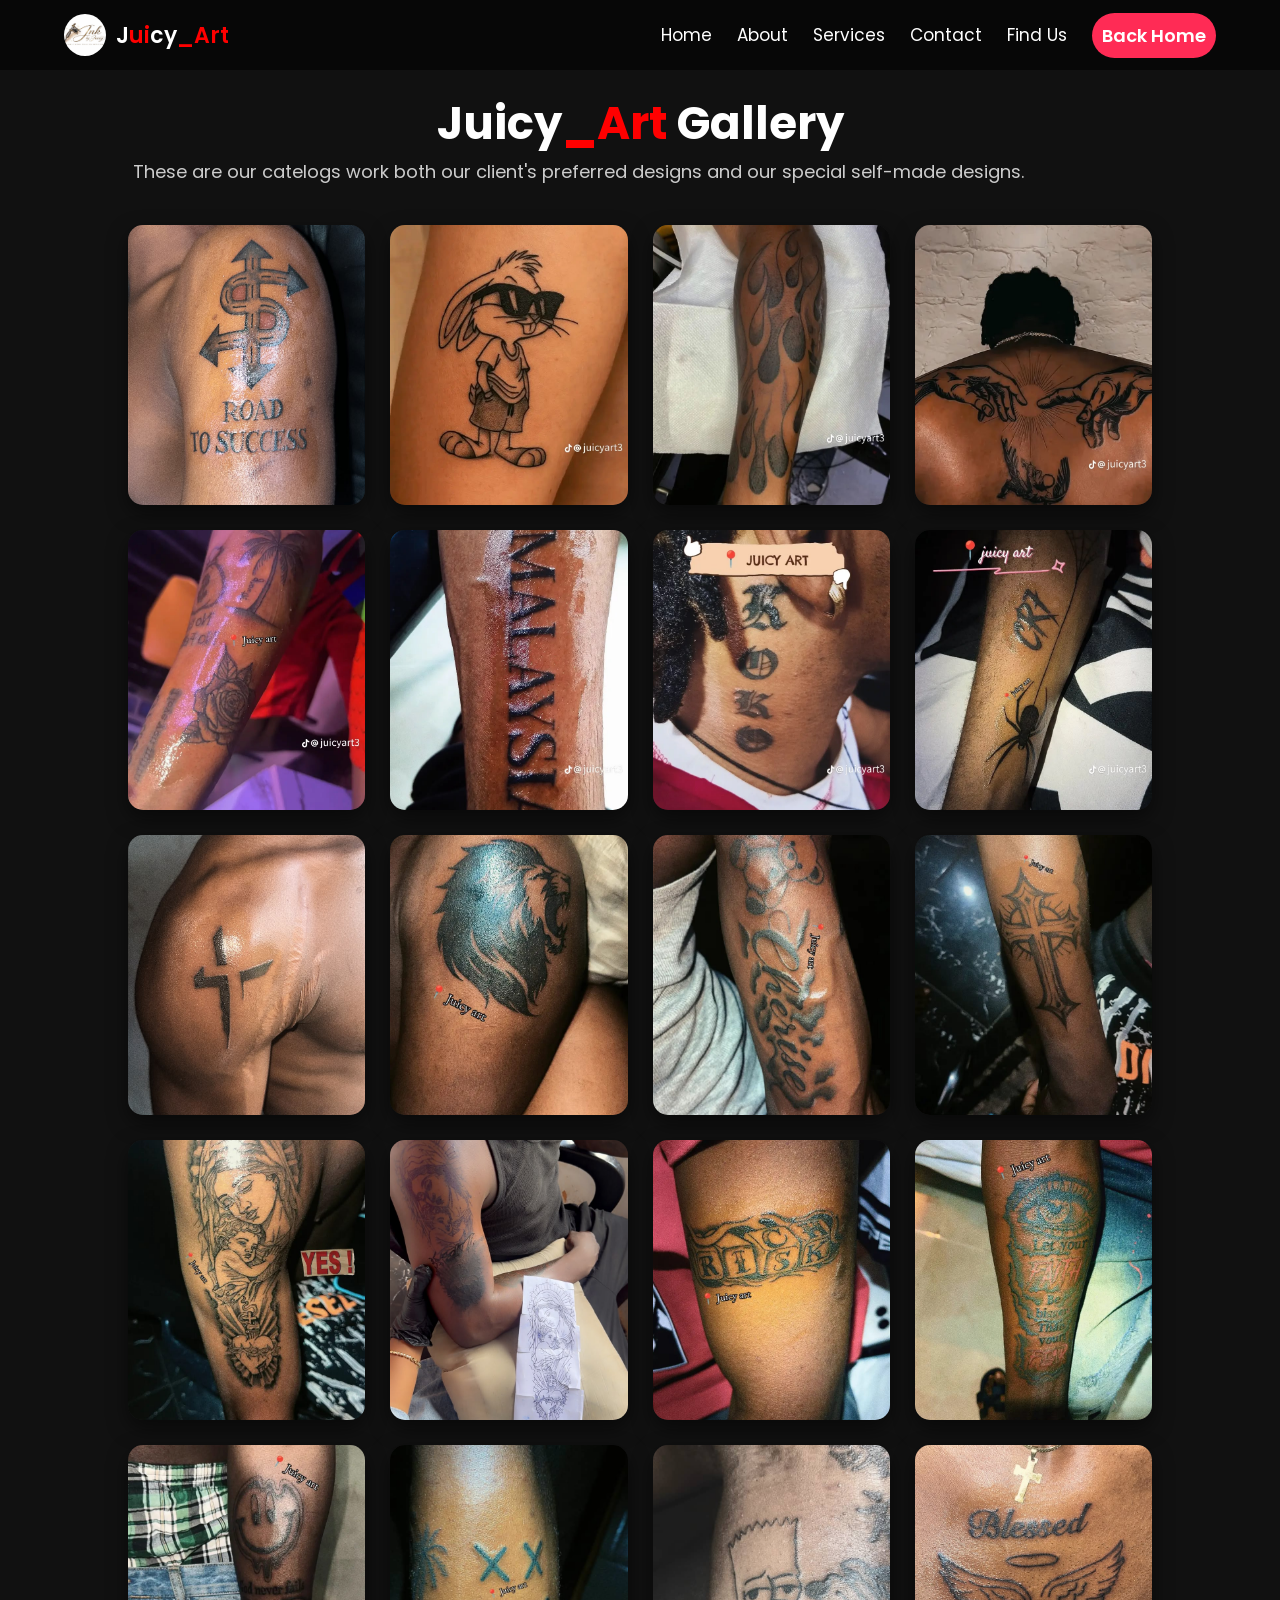
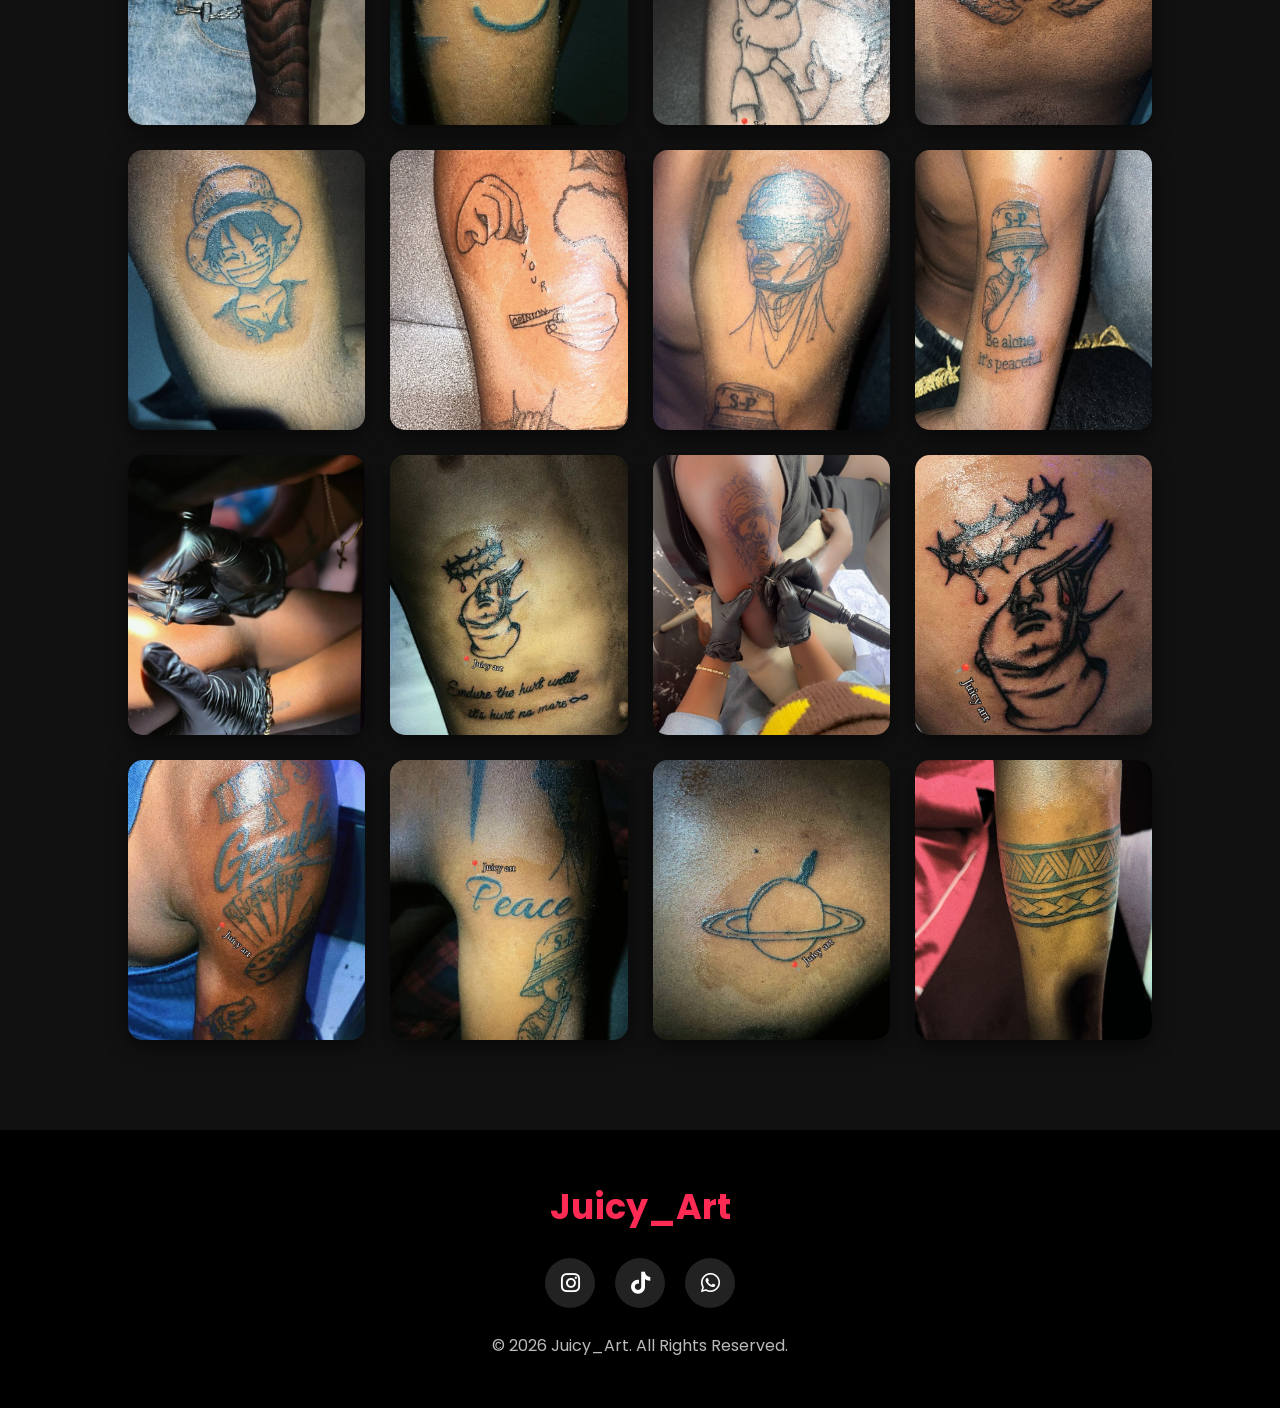
==== more.html @ 0b8336e7 "upload all changes" ====
<!DOCTYPE html>
<html lang="en">
<head>

<meta charset="UTF-8">
<meta name="viewport" content="width=device-width, initial-scale=1.0">

<title>Juicy_Art | Tattoo Studio</title>

<link rel="stylesheet" href="css/style.css">

<link rel="preconnect" href="https://fonts.googleapis.com">
<link href="https://fonts.googleapis.com/css2?family=Poppins:wght@300;400;500;600;700&display=swap" rel="stylesheet">

<link rel="stylesheet"
href="https://cdnjs.cloudflare.com/ajax/libs/font-awesome/6.5.2/css/all.min.css">

</head>
<body>
    
    <!--================NAVBAR================-->

<header>

<nav>

<!-- LOGO -->
<div class="logo">

<a href="#home">

<img src="images/logo2.jpeg" alt="Juicy_Art Logo">

<span>J<span>ui</span>cy<span>_Art</span></span>

</a>

</div>


<!-- HAMBURGER -->
<div class="menu-toggle" id="menu-toggle">

    <span class="hamburger">☰</span>

    <span class="close">✕</span>

</div>


<!-- NAVIGATION -->
<ul id="nav-menu">

    <li><a href="index.html">Home</a></li>

    <li><a href="index.html">About</a></li>

    <li><a href="index.html">Services</a></li>

    <li><a href="index.html">Contact</a></li>

    <li><a href="index.html">Find Us</a></li>

    <li>
    <a class="btn" href="index.html" target="_blank">
     Back Home
    </a>
    </li>

</ul>

</nav>

</header>

    <section id="work">

<h2>Juicy<span>_Art</span> Gallery</h2>

<p class="work-text">

These are our catelogs work both our client's preferred designs and our special self-made designs.

</p>

<div class="gallery">

<div><img src="images/26.jpeg"></div>

<div><img src="images/14.jpeg"></div>

<div><img src="images/15.jpeg"></div>

<div><img src="images/16.jpeg"></div>

<div><img src="images/45.jpeg"></div>

<div><img src="images/50.jpeg"></div>

<div><img src="images/51.jpeg"></div>

<div><img src="images/52.jpeg"></div>

<div><img src="images/61.jpeg"></div>

<div><img src="images/62.jpeg"></div>

<div><img src="images/63.jpeg"></div>

<div><img src="images/64.jpeg"></div>

<div><img src="images/65.jpeg"></div>

<div><img src="images/66.jpeg"></div>

<div><img src="images/68.jpeg"></div>

<div><img src="images/69.jpeg"></div>

<div><img src="images/70.jpeg"></div>

<div><img src="images/85.jpeg"></div>

<div><img src="images/86.jpeg"></div>

<div><img src="images/87.jpeg"></div>

<div><img src="images/89.jpeg"></div>

<div><img src="images/90.jpeg"></div>

<div><img src="images/91.jpeg"></div>

<div><img src="images/92.jpeg"></div>

<div><img src="images/93.jpeg"></div>

<div><img src="images/80.jpeg"></div>

<div><img src="images/67.jpeg"></div>

<div><img src="images/81.jpeg"></div>

<div><img src="images/82.jpeg"></div>

<div><img src="images/83.jpeg"></div>

<div><img src="images/84.jpeg"></div>

<div><img src="images/94.jpeg"></div>




</div>

</section>

    
<!--================FOOTER================-->

<footer>

<h3>Juicy_Art</h3>

<div class="social">

<a href="https://www.instagram.com/ehis.rejoice/" target="_blank"><i class="fab fa-instagram"></i></a>

<a href="https://www.tiktok.com/@juicyart3" target="_blank"><i class="fab fa-tiktok"></i></a>

<a href="https://wa.me/2348108905687">

<i class="fab fa-whatsapp"></i>

</a>

</div>

<p>
© 2026 Juicy_Art. All Rights Reserved.
</p>

</footer>

<script src="js/script.js"></script>

</body>
</html>
---- css/style.css ----
/*====================================
    JUICY_ART TATTOO PORTFOLIO
======================================*/

*{
    margin:0;
    padding:0;
    box-sizing:border-box;
    scroll-behavior:smooth;
    font-family:'Poppins',sans-serif;
}

body{
    background:#111;
    color:#fff;
    overflow-x:hidden;
}

img{
    width:100%;
    display:block;
}

a{
    text-decoration:none;
    color:white;
}

section{
    padding:90px 10%;
}

h2{
    text-align:center;
    font-size:45px;
    margin-bottom:50px;
    color:#fff;
}

/*================ NAVBAR ================*/

header{
    position:fixed;
    width:100%;
    top:0;
    left:0;
    z-index:1000;
    background:rgba(0,0,0,.55);
    backdrop-filter:blur(12px);
}

nav{
    display:flex;
    justify-content:space-between;
    align-items:center;
    padding:18px 10%;
}

.logo{
    font-size:32px;
    font-weight:700;
    color:#fff;
}

.logo span{
    color:#ff2b55;
}

nav ul{
    list-style:none;
    display:flex;
    gap:35px;
}

nav ul li a{
    font-size:17px;
    transition:.4s;
    position:relative;
}

nav ul li a::after{

    content:"";

    position:absolute;

    width:0;

    height:2px;

    left:0;

    bottom:-6px;

    background:#ff2b55;

    transition:.4s;

}

nav ul li a:hover{

    color:#ff2b55;

}

nav ul li a:hover::after{

    width:100%;

}

/*================ HERO ================*/

.hero{

    height:100vh;

    position:relative;

    display:flex;

    justify-content:center;

    align-items:center;

    text-align:center;

    background-image:url("../images/8.jpeg");

    background-size:cover;

    background-position:center;

    transition:1s;

}

.overlay{

    position:absolute;

    width:100%;

    height:100%;

    background:rgba(0,0,0,.55);

}

.hero-content{

    position:relative;

    z-index:2;

    max-width:700px;

}

.hero-content h1{

    font-size:70px;

    margin-bottom:20px;

    animation:fadeDown 1.5s;

}

.hero-content p{

    font-size:20px;

    line-height:1.8;

    margin-bottom:35px;

    animation:fadeUp 1.5s;

}

.btn{

    display:inline-block;

    padding:9px 10px;

    border-radius:40px;

    background:#ff2b55;

    color:white;

    font-size:18px;

    transition:.4s;

    font-weight:600;

}

.btn:hover{

    background:white;

    color:#111;

    transform:translateY(-5px);

}


.btn1{

    display:inline-block;

    padding:6px 20px;

    border-radius:40px;

    margin-top: 10px;

    background:#ff2b55;

    color:white;

    font-size:18px;

    transition:.4s;

    font-weight:500;

}

.btn1:hover{

    background:#ff2b55;

    color:white;

    transform:translateY(-5px);
}

/*================ ABOUT ================*/

#about{
    background:#181818;
}

.about-container{

    display:flex;

    align-items:center;

    justify-content:space-between;

    gap:60px;

    flex-wrap:wrap;

}

.about-image{

    display:flex;

    justify-content:center;

}

.about-image img{

    width:340px;

    height:340px;

    object-fit:cover;

    border-radius:50%;

    border:8px solid #ff2b55;

    box-shadow:0 0 40px rgba(255,43,85,.5);

}

.about-text{

    flex:1;

}

.about-text h3{

    font-size:34px;

    margin-bottom:20px;

    color:#ff2b55;

}

.about-text p{

    font-size:18px;

    line-height:2;

    color:#ddd;
}

/*==============================
        SERVICES SECTION
===============================*/

#services{
    background:#111;
    
}


.service-text{
    text-align:center;
    max-width:900px;
    color:#ccc;
    font-size:18px;
    line-height:1.5;
    margin-top: -30px;
}



/*==============================
        OUR WORK SECTION
===============================*/

#work {
    background:#111;
}

.work-text{
    text-align:center;
    max-width:900px;
    color:#ccc;
    font-size:18px;
    line-height:1.5;
    margin-top: -30px;
}

#work h2 {
    text-align: center;
    margin-bottom: 30px;
}

#work h2 span {
    text-align: center;
    margin-bottom: 30px;
    color:red;
}


/*========================
    PROGRESS
=========================*/
#pro{
    background:#111;
    margin-top: -110px;
}

.pro{
    text-align:center;
    max-width:900px;
    color:#ccc;
    font-size:18px;
    line-height:1.5;
    margin-top: -30px;
}


.gallery{
    display:grid;
    grid-template-columns:repeat(4,1fr);
    gap:25px;
    margin-top:40px;
}


.gallery div{
    overflow:hidden;
    border-radius:15px;
    background:#1b1b1b;
    box-shadow:0 8px 20px rgba(0,0,0,.5);
    transition:.4s;
}

.gallery img{
    width:100%;
    height:280px;
    object-fit:cover;
    transition:.5s;
}

.gallery div:hover{
    transform:translateY(-10px);
    box-shadow:0 15px 35px rgba(255,43,85,.35);
}

.gallery div:hover img{
    transform:scale(1.12);
}

/*==============================
        CONTACT SECTION
===============================*/

#contact{
    background:#181818;
    
}

.contact-box{
    max-width:700px;
    margin:auto;
    text-align:center;
    background:#202020;
    padding:40px;
    border-radius:20px;
    box-shadow:0 10px 30px rgba(0,0,0,.4);

}

.contact-box p{
    margin:22px 0;
    font-size:20px;
}

.contact-box i{
    color:#ff2b55;
    margin-right:12px;
    font-size:24px;
}

.contact-box a{
    color:#fff;
    transition:.3s;
}

.contact-box a:hover{
    color:#ff2b55;
}

#map {
    margin-top: -60px;
}

/*==============================
            FOOTER
===============================*/

footer{
    background:#000;
    text-align:center;
    padding:50px 10%;
}

footer h3{
    font-size:35px;
    margin-bottom:20px;
    color:#ff2b55;
}

footer h3 span{
    color:#fff;
}
.social{
    margin:25px 0;
}

.social a{
    display:inline-flex;
    justify-content:center;
    align-items:center;
    width:50px;
    height:50px;
    margin:0 8px;
    border-radius:50%;
    background:#222;
    color:#fff;
    font-size:22px;
    transition:.4s;
}

.social a:hover{
    background:#ff2b55;
    transform:translateY(-8px) rotate(360deg);
}

footer p{
    color:#bbb;
    margin-top:20px;
    font-size:16px;
}

/*==============================
        ANIMATIONS
===============================*/

@keyframes fadeDown{

    from{
        opacity:0;
        transform:translateY(-60px);
    }

    to{
        opacity:1;
        transform:translateY(0);
    }

}

@keyframes fadeUp{

    from{
        opacity:0;
        transform:translateY(60px);
    }

    to{
        opacity:1;
        transform:translateY(0);
    }

}

/*==============================
        RESPONSIVE
===============================*/

@media(max-width:992px){

    nav{
        flex-direction:column;
        gap:15px;
    }

    nav ul{
        gap:20px;
        flex-wrap:wrap;
        justify-content:center;
    }

    .hero-content h1{
        font-size:50px;
    }

    .hero-content p{
        font-size:18px;
    }

    .about-container{
        flex-direction:column;
        text-align:center;
    }

    .gallery{
        grid-template-columns:repeat(2,1fr);
    }

}

@media(max-width:768px){

    section{
        padding:70px 8%;
    }

    h2{
        font-size:36px;
    }

    .hero-content h1{
        font-size:40px;
    }

    .hero-content p{
        font-size:17px;
    }

    .about-image img{
        width:260px;
        height:260px;
    }

    .gallery{
        grid-template-columns:1fr;
    }

    .gallery img{
        height:260px;
    }

    .contact-box{
        padding:30px 20px;
    }

    .contact-box p{
        font-size:18px;
    }

    .social a{
        width:45px;
        height:45px;
        font-size:20px;
    }

}

@media(max-width:480px){

    .logo{
        font-size:26px;
    }

    nav ul{
        gap:15px;
    }

    nav ul li a{
        font-size:15px;
    }

    .hero-content h1{
        font-size:32px;
    }

    .hero-content p{
        font-size:16px;
    }

    .btn{
        padding:14px 30px;
        font-size:16px;
    }

    h2{
        font-size:30px;
    }

}

nav ul li a.active{
    color:#ff2b55;
}

nav ul li a.active::after{
    width:100%;
}


/*================ JUICY ART NAVBAR ================*/

.logo a {
    display: flex;
    align-items: center;
    gap: 10px;
    text-decoration: none;
}

.logo img {
    width: 42px;
    height: 42px;
    object-fit: cover;
    border-radius: 50%;
}

.logo span {
    color: red;
}

.logo span.j {
    color:white;
}


/* HAMBURGER */

.menu-toggle {
    display: none;
    font-size: 28px;
    color: white;
    cursor: pointer;
}


/* MOBILE NAVBAR */

@media (max-width: 768px) {

    nav {
        position: relative;
    }

    .menu-toggle {
        display: block;
        cursor: pointer;
    }

    nav ul {
        position: absolute;
        top: 100%;
        right: 0;
        width: 250px;

        display: none;
        flex-direction: column;

        background: #111;

        padding: 20px;

        gap: 15px;

        border-radius: 0 0 10px 10px;

        z-index: 9999;
    }

    nav ul.active {
        display: flex;
    }

    nav ul li {
        width: 100%;
        text-align: center;
    }

    nav ul li a {
        display: block;
        width: 100%;
    }

}


/*================ SLOW MOVING IMAGE SLIDER ================*/

.moving-images {
    width: 100%;
    overflow: hidden;
    padding: 50px 0;
}

.moving-images h2 {
    text-align: center;
    margin-bottom: 30px;
}

.moving-images h2 span {
    text-align: center;
    margin-bottom: 30px;
    color:red;
}



.image-slider {
    width: 100%;
    overflow: hidden;
    position: relative;
}

.image-track {
    display: flex;
    width: max-content;
    gap: 20px;

    animation: moveImages 35s linear infinite;
}

.image-track img {
    width: 220px;
    height: 160px;

    object-fit: cover;

    border-radius: 12px;

    flex-shrink: 0;
}


/* SLOW CONTINUOUS MOVEMENT */

@keyframes moveImages {

    0% {
        transform: translateX(-50%);
    }

    100% {
        transform: translateX(0);
    }

}

/*==================================================
   JUICY_ART RESPONSIVE NAVBAR
==================================================*/

/* Prevent the whole page from creating horizontal scrolling */
html,
body {
    width: 100%;
    max-width: 100%;
    overflow-x: hidden;
}


/*================ DESKTOP NAVBAR ================*/

header {
    width: 100%;
}

nav {
    width: 100%;
    min-height: 70px;

    display: flex;
    align-items: center;
    justify-content: space-between;

    padding: 10px 5%;

    box-sizing: border-box;
}


/*================ LOGO ================*/

.logo {
    flex-shrink: 0;
}

.logo a {
    display: flex;
    align-items: center;
    gap: 10px;

    text-decoration: none;
    white-space: nowrap;
}

.logo img {
    width: 42px;
    height: 42px;

    object-fit: cover;
    border-radius: 50%;

    flex-shrink: 0;
}

.logo a > span {
    color: white;
    font-size: 22px;
    font-weight: 600;
}


/*================ NAVIGATION ================*/

nav ul {
    display: flex;
    align-items: center;
    justify-content: flex-end;

    gap: 25px;

    margin: 0;
    padding: 0;

    list-style: none;
}

nav ul li {
    list-style: none;
}

nav ul li a {
    text-decoration: none;
}


/*================ HAMBURGER ================*/

.menu-toggle {
    display: none;

    font-size: 26px;
    color: white;

    cursor: pointer;

    flex-shrink: 0;
}


/*==================================================
   MOBILE NAVBAR
==================================================*/

@media (max-width: 768px) {

    nav {
        width: 100%;

        min-height: 65px;

        padding: 10px 20px;

        display: flex;
        align-items: center;
        justify-content: space-between;

        box-sizing: border-box;
    }


    /* LOGO */

    .logo {
        display: flex;
        align-items: center;

        max-width: calc(100% - 60px);

        flex-shrink: 1;
    }

    .logo a {
        display: flex;
        align-items: center;

        gap: 8px;

        white-space: nowrap;
    }

    .logo img {
        width: 38px;
        height: 38px;
    }

    .logo a > span {
        font-size: 19px;
    }


    /* HAMBURGER */

    .menu-toggle {
        display: flex;

        align-items: center;
        justify-content: center;

        width: 42px;
        height: 42px;

        flex-shrink: 0;

        margin-left: auto;
    }


    /* MOBILE MENU */

    nav ul {
        position: absolute;

        top: 65px;
        right: 15px;

        width: 220px;
        max-width: calc(100vw - 30px);

        display: none;

        flex-direction: column;
        align-items: stretch;

        gap: 0;

        padding: 10px 0;
        margin: 0;

        background: #111;

        border-radius: 10px;

        box-shadow: 0 5px 20px rgba(0, 0, 0, 0.4);

        z-index: 9999;

        box-sizing: border-box;
    }


    /* SHOW MENU */

    nav ul.active {
        display: flex;
    }


    /* MENU ITEMS */

    nav ul li {
        width: 100%;
    }

    nav ul li a {
        display: block;

        width: 100%;

        padding: 13px 20px;

        box-sizing: border-box;

        text-align: center;
    }


    /* HIRE US BUTTON */

    nav ul li:last-child {
        padding: 5px 15px;
        box-sizing: border-box;
    }

    nav ul li:last-child a {
        width: 100%;
    }

}


/*==================================================
   SMALL PHONES
==================================================*/

@media (max-width: 400px) {

    nav {
        padding: 8px 15px;
    }

    .logo img {
        width: 35px;
        height: 35px;
    }

    .logo span {
        font-size: 17px;
        color:red;
    }

    .menu-toggle {
        width: 38px;
        height: 38px;
        font-size: 24px;
    }

    nav ul {
        top: 61px;
        right: 10px;

        width: 210px;
        max-width: calc(100vw - 20px);
    }

}

/*================ MENU ICONS ================*/

.menu-toggle {
    position: relative;
    display: none;
}

.menu-open,
.menu-close {
    font-size: 26px;
}

.menu-close {
    display: none;
}


/* When menu is open */

.menu-toggle.active .menu-open {
    display: none;
}

.menu-toggle.active .menu-close {
    display: block;
}


/* MOBILE */

@media (max-width: 768px) {

    .menu-toggle {
        display: flex;
        align-items: center;
        justify-content: center;

        width: 42px;
        height: 42px;

        color: white;
        cursor: pointer;
    }

}


/*================ MOBILE MENU ICON ================*/

.menu-toggle {
    display: none;
    cursor: pointer;
    font-size: 28px;
    color: white;
    z-index: 10001;
}

.menu-toggle .close {
    display: none;
}


/* MOBILE */

@media (max-width: 768px) {

    .menu-toggle {
        display: block;
    }

    /* Hamburger is visible normally */
    .menu-toggle .hamburger {
        display: inline;
    }

    /* X is hidden normally */
    .menu-toggle .close {
        display: none;
    }

    /* When menu is open */
    .menu-toggle.active .hamburger {
        display: none;
    }

    .menu-toggle.active .close {
        display: inline;
    }

}

/* MOBILE MENU */

.close {
    display: none;
}

.menu-toggle.active .hamburger {
    display: none;
}

.menu-toggle.active .close {
    display: inline;
}
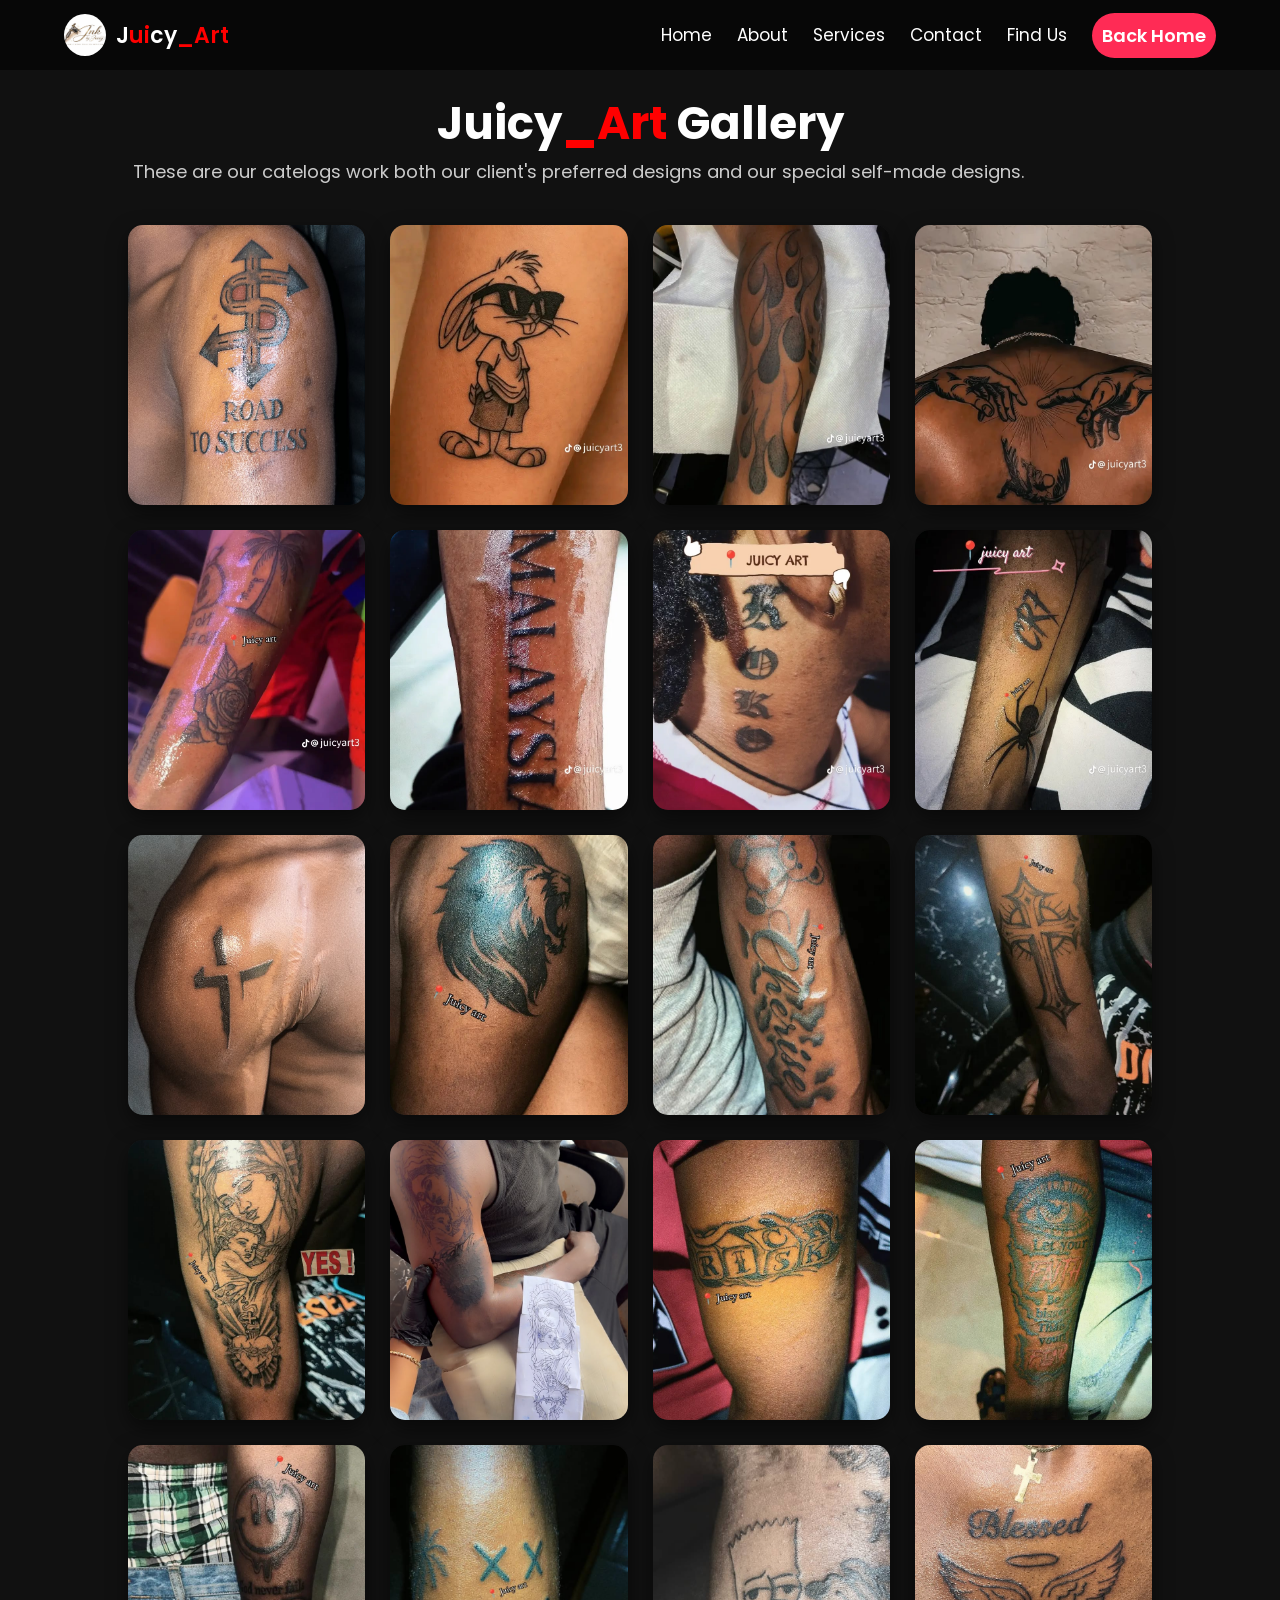
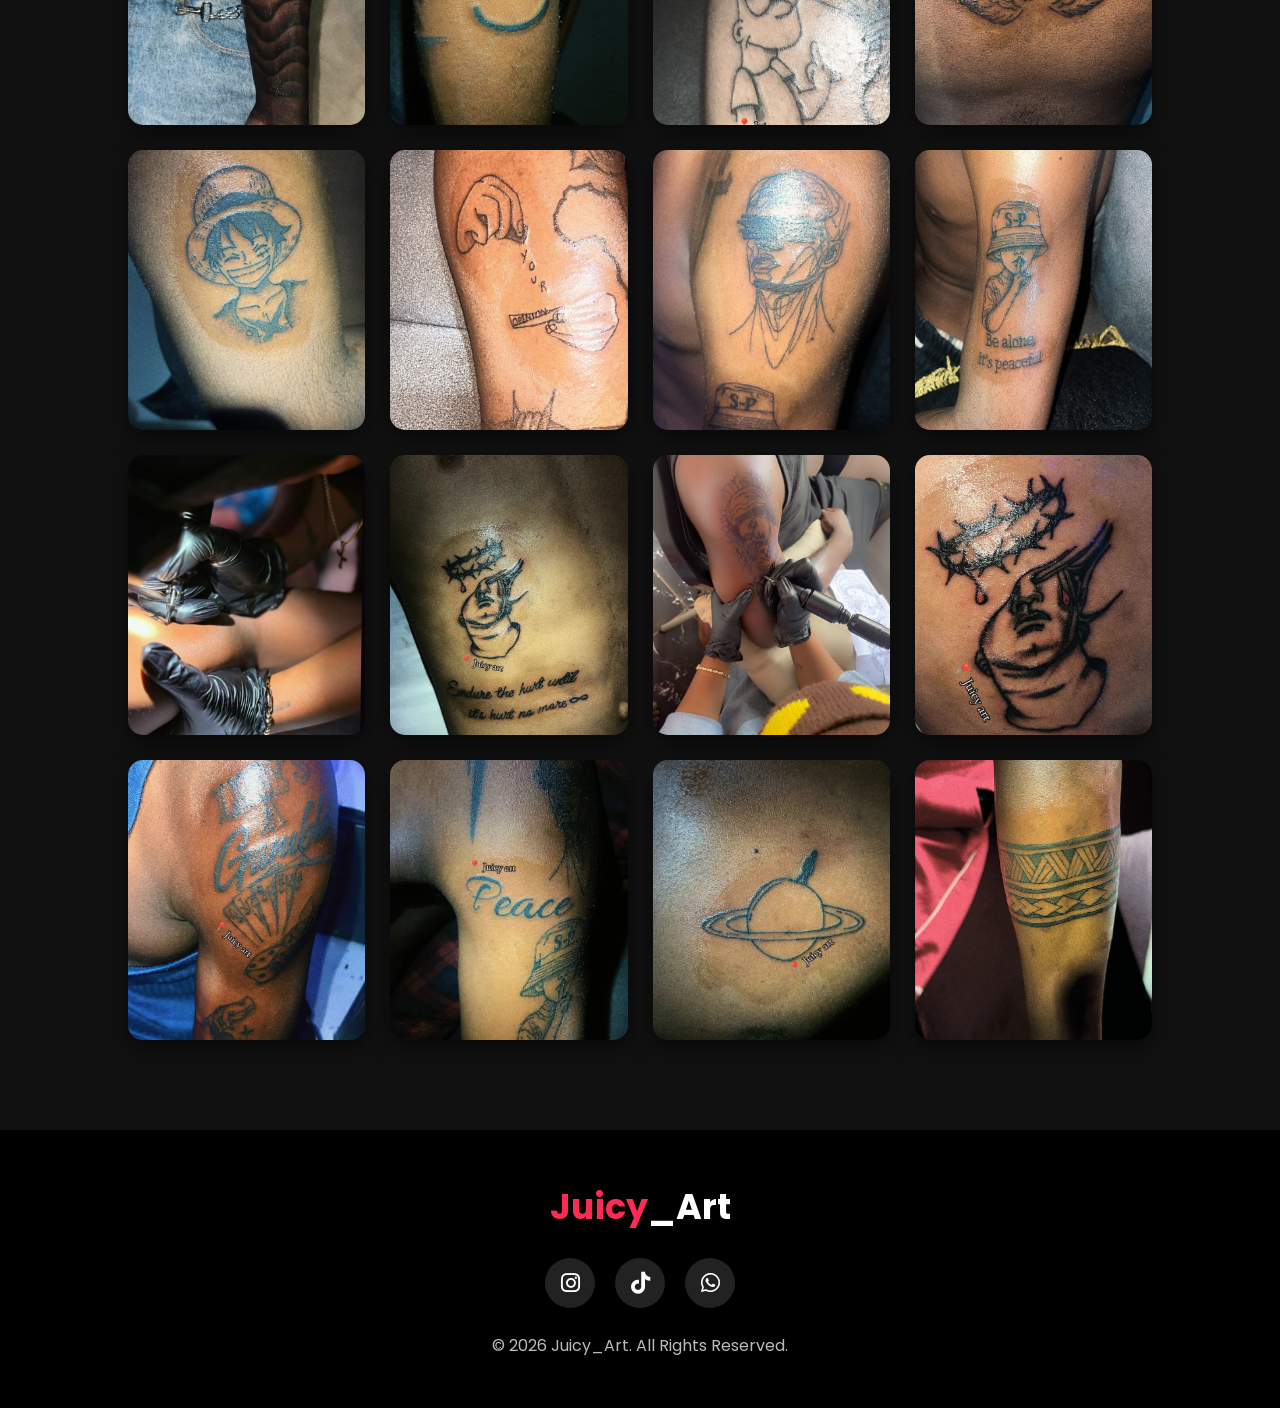
==== commit 047e62da: "add" ====
--- a/more.html
+++ b/more.html
@@ -161,7 +161,7 @@
 
 <footer>
 
-<h3>Juicy_Art</h3>
+<h3>Juicy<span>_Art</span></h3>
 
 <div class="social">
 
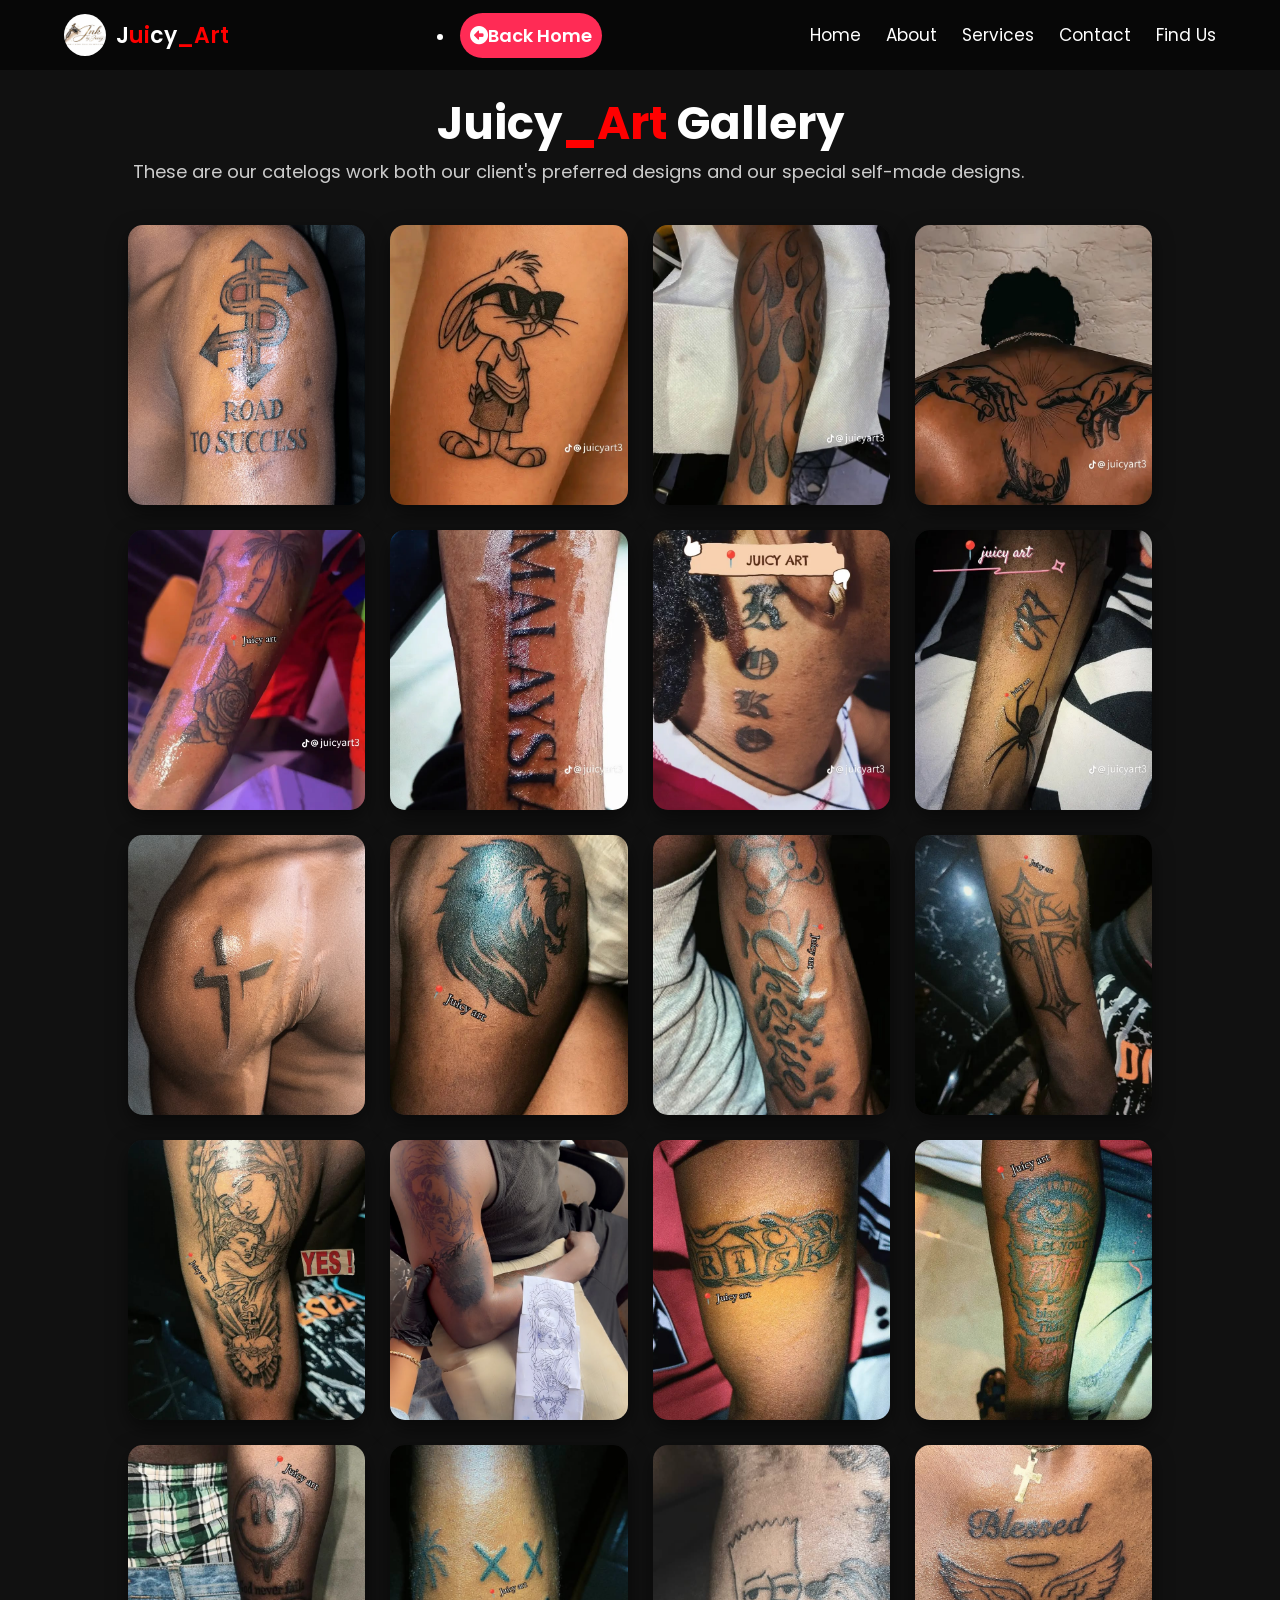
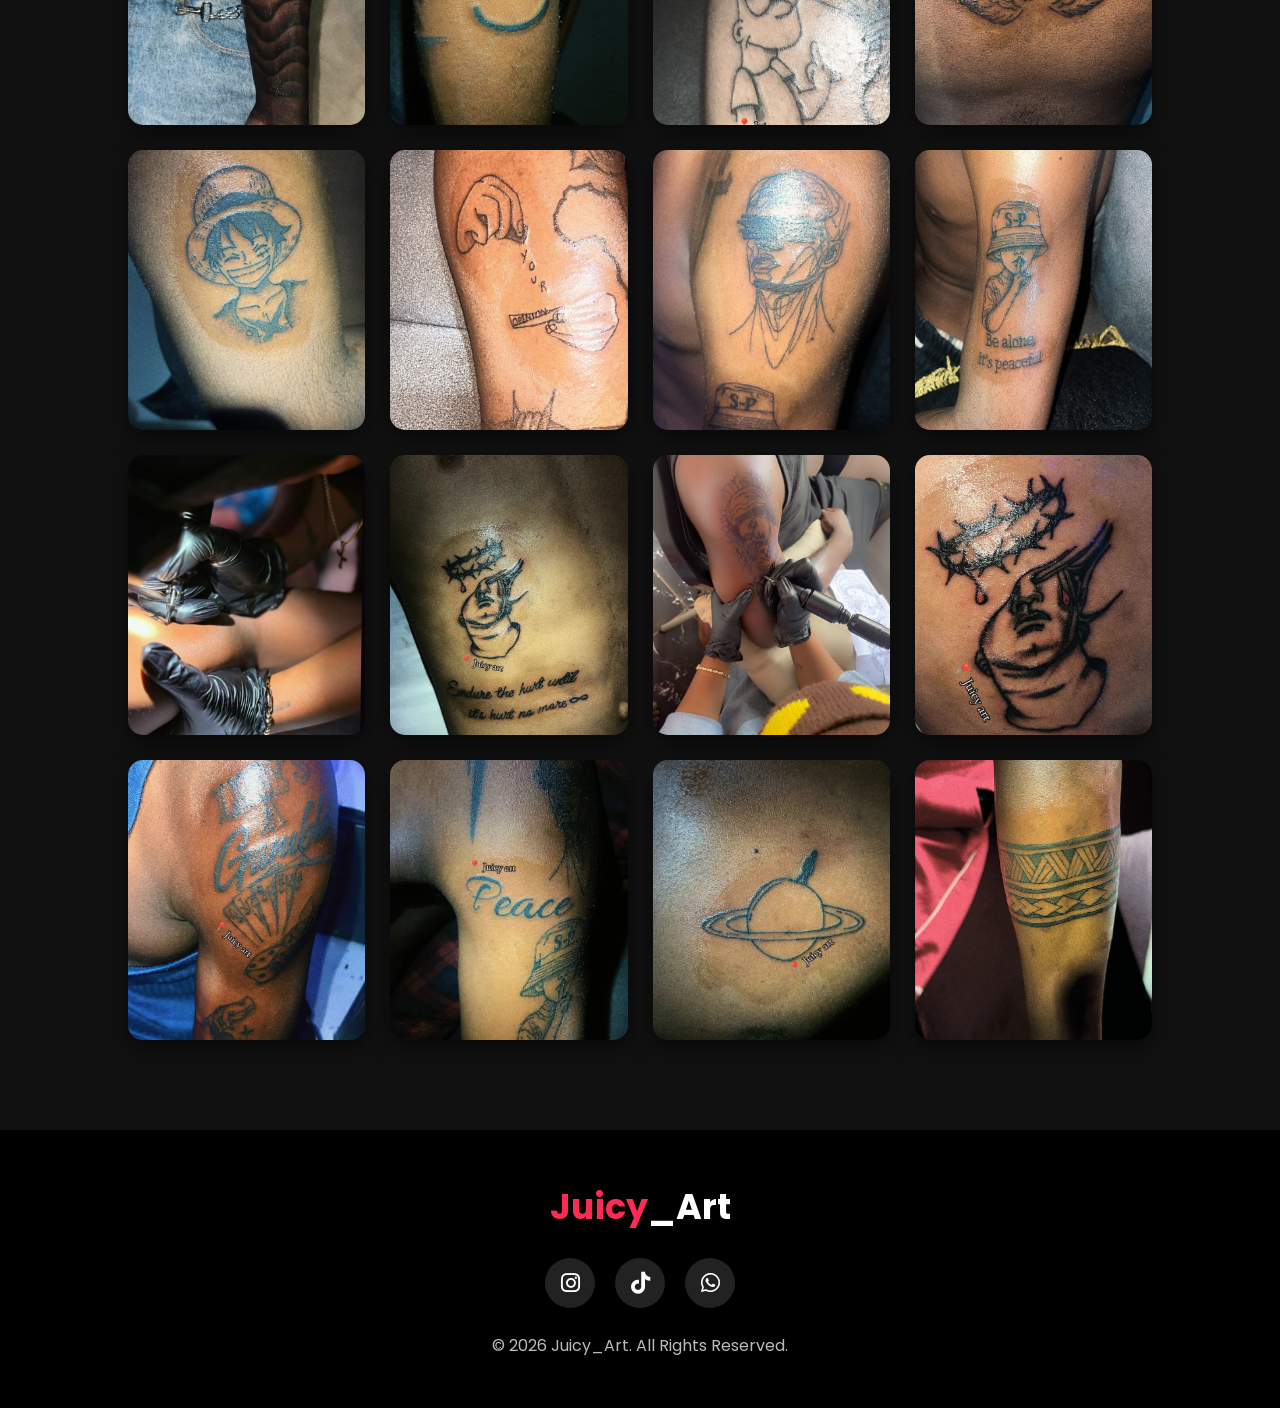
==== commit 4f07ed26: "add new commit" ====
--- a/more.html
+++ b/more.html
@@ -37,15 +37,11 @@
 
 </div>
 
-
-<!-- HAMBURGER -->
-<div class="menu-toggle" id="menu-toggle">
-
-    <span class="hamburger">☰</span>
-
-    <span class="close">✕</span>
-
-</div>
+<li>
+    <a class="btn" href="index.html" target="_blank">
+    <i class="fa-solid fa-circle-left"></i>Back Home
+    </a>
+</li>
 
 
 <!-- NAVIGATION -->
@@ -60,12 +56,6 @@
     <li><a href="index.html">Contact</a></li>
 
     <li><a href="index.html">Find Us</a></li>
-
-    <li>
-    <a class="btn" href="index.html" target="_blank">
-     Back Home
-    </a>
-    </li>
 
 </ul>
 
@@ -185,5 +175,15 @@
 
 <script src="js/script.js"></script>
 
+<script>
+const menuToggle = document.getElementById("menu-toggle");
+const navMenu = document.getElementById("nav-menu");
+
+menuToggle.addEventListener("click", function () {
+    navMenu.classList.toggle("active");
+    menuToggle.classList.toggle("active");
+});
+</script>
+
 </body>
 </html>
--- a/css/style.css
+++ b/css/style.css
@@ -1189,4 +1189,6 @@
 
 .menu-toggle.active .close {
     display: inline;
-}+}
+
+
